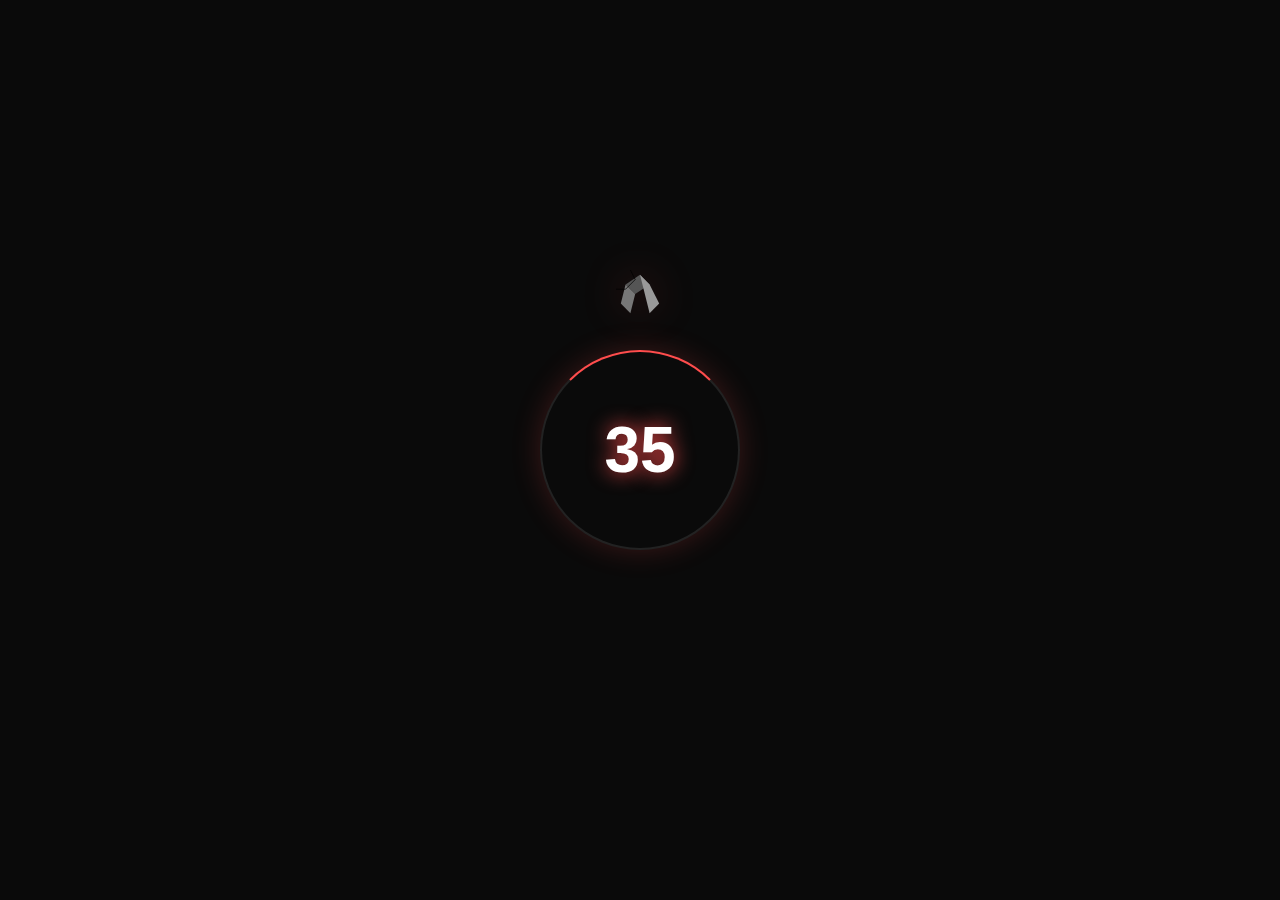
==== loader.html @ 044bf219 "Initial commit" ====
<!DOCTYPE html>
<html lang="en">
<head>
    <meta charset="UTF-8">
    <meta name="viewport" content="width=device-width, initial-scale=1.0">
    <title>Dukes Davis</title>
    <!-- Favicon -->
    <link rel="icon" type="image/svg+xml" href="assets/images/ui/icons/logo.svg">
    <link rel="icon" type="image/png" href="assets/images/ui/icons/favicon.png">
    <link rel="apple-touch-icon" href="assets/images/ui/icons/apple-touch-icon.png">
    <style>
        :root {
            --primary: #0a0a0a;
            --secondary: #ff4d4d;
            --text: #ffffff;
        }

        * {
            margin: 0;
            padding: 0;
            box-sizing: border-box;
        }

        body {
            background: var(--primary);
            display: flex;
            justify-content: center;
            align-items: center;
            min-height: 100vh;
            font-family: 'Space Grotesk', sans-serif;
        }

        .loader {
            position: relative;
            width: 200px;
            height: 200px;
        }

        .loader-number {
            position: absolute;
            top: 50%;
            left: 50%;
            transform: translate(-50%, -50%);
            font-size: 4rem;
            color: var(--text);
            font-weight: 700;
            text-shadow: 0 0 20px var(--secondary);
        }

        .loader-progress {
            position: absolute;
            top: 0;
            left: 0;
            width: 100%;
            height: 100%;
            border: 2px solid rgba(255, 255, 255, 0.1);
            border-top: 2px solid var(--secondary);
            border-radius: 50%;
            animation: spin 1s linear infinite;
            box-shadow: 0 0 30px rgba(255, 77, 77, 0.2);
        }

        @keyframes spin {
            0% { transform: rotate(0deg); }
            100% { transform: rotate(360deg); }
        }

        .logo-mark {
            position: absolute;
            top: -80px;
            left: 50%;
            transform: translateX(-50%);
            animation: logoFloat 3s ease-in-out infinite;
        }
        
        .logo-mark svg {
            filter: drop-shadow(0 0 20px rgba(255, 77, 77, 0.2));
        }
        
        @keyframes logoFloat {
            0%, 100% { transform: translateY(0) translateX(-50%); }
            50% { transform: translateY(-10px) translateX(-50%); }
        }
    </style>
</head>
<body>
    <div class="loader">
        <div class="logo-mark">
            <svg width="48px" height="48px" viewBox="0 0 100 100" xmlns="http://www.w3.org/2000/svg">
                <g transform="translate(50,50)">
                    <!-- Left Segment -->
                    <polygon points="0,-40 -30,-20 -10,0 20,-20" fill="#555" />
                    <!-- Bottom Segment -->
                    <polygon points="-30,-20 -10,0 -20,40 -40,20" fill="#777" />
                    <!-- Right Segment -->
                    <polygon points="0,-40 20,-20 40,20 20,40" fill="#999" />
                </g>
                <path d="M 0,-40 L -30,-20 L -10,0 L -20,40 L 20,40 L 40,20 L 20,-20 Z" 
                      fill="none" stroke="black" stroke-width="1.5" />
            </svg>
        </div>
        <div class="loader-number">00</div>
        <div class="loader-progress"></div>
    </div>

    <script>
        let progress = 0;
        const loaderNumber = document.querySelector('.loader-number');
        
        const interval = setInterval(() => {
            progress += Math.floor(Math.random() * 5) + 1;
            if (progress > 100) progress = 100;
            
            loaderNumber.textContent = progress.toString().padStart(2, '0');
            
            if (progress === 100) {
                clearInterval(interval);
                setTimeout(() => {
                    // Get the return URL or default to index.html
                    const returnTo = sessionStorage.getItem('returnTo') || 'index.html';
                    // Clear the stored URL to prevent infinite loop
                    sessionStorage.removeItem('returnTo');
                    window.location.href = returnTo;
                }, 500);
            }
        }, 50);
    </script>
</body>
</html>
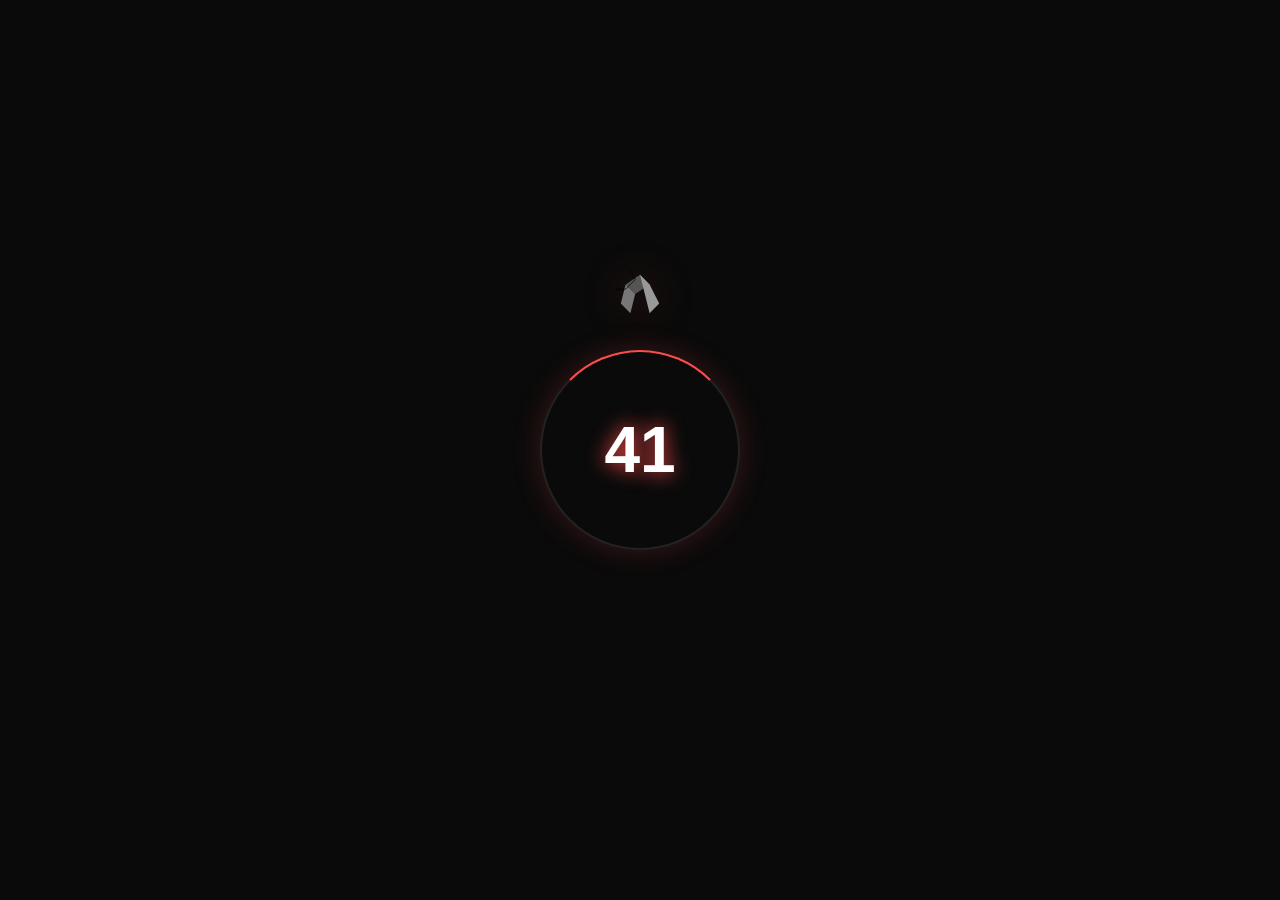
==== commit e0099070: "Add mobile device screen size recommendation message" ====
--- a/loader.html
+++ b/loader.html
@@ -60,6 +60,33 @@
             box-shadow: 0 0 30px rgba(255, 77, 77, 0.2);
         }
 
+        .device-message {
+            position: absolute;
+            bottom: -80px;
+            left: 50%;
+            transform: translateX(-50%);
+            text-align: center;
+            color: rgba(255, 255, 255, 0.7);
+            font-size: 0.9rem;
+            width: 100%;
+            max-width: 300px;
+            opacity: 0;
+            animation: fadeIn 0.5s ease forwards;
+            animation-delay: 0.5s;
+        }
+
+        @keyframes fadeIn {
+            from { opacity: 0; }
+            to { opacity: 1; }
+        }
+
+        /* Only show message on mobile */
+        @media (min-width: 769px) {
+            .device-message {
+                display: none;
+            }
+        }
+
         @keyframes spin {
             0% { transform: rotate(0deg); }
             100% { transform: rotate(360deg); }
@@ -101,6 +128,10 @@
         </div>
         <div class="loader-number">00</div>
         <div class="loader-progress"></div>
+        <div class="device-message">
+            For the best experience of my 3D portfolio,
+            consider viewing on a larger screen
+        </div>
     </div>
 
     <script>
